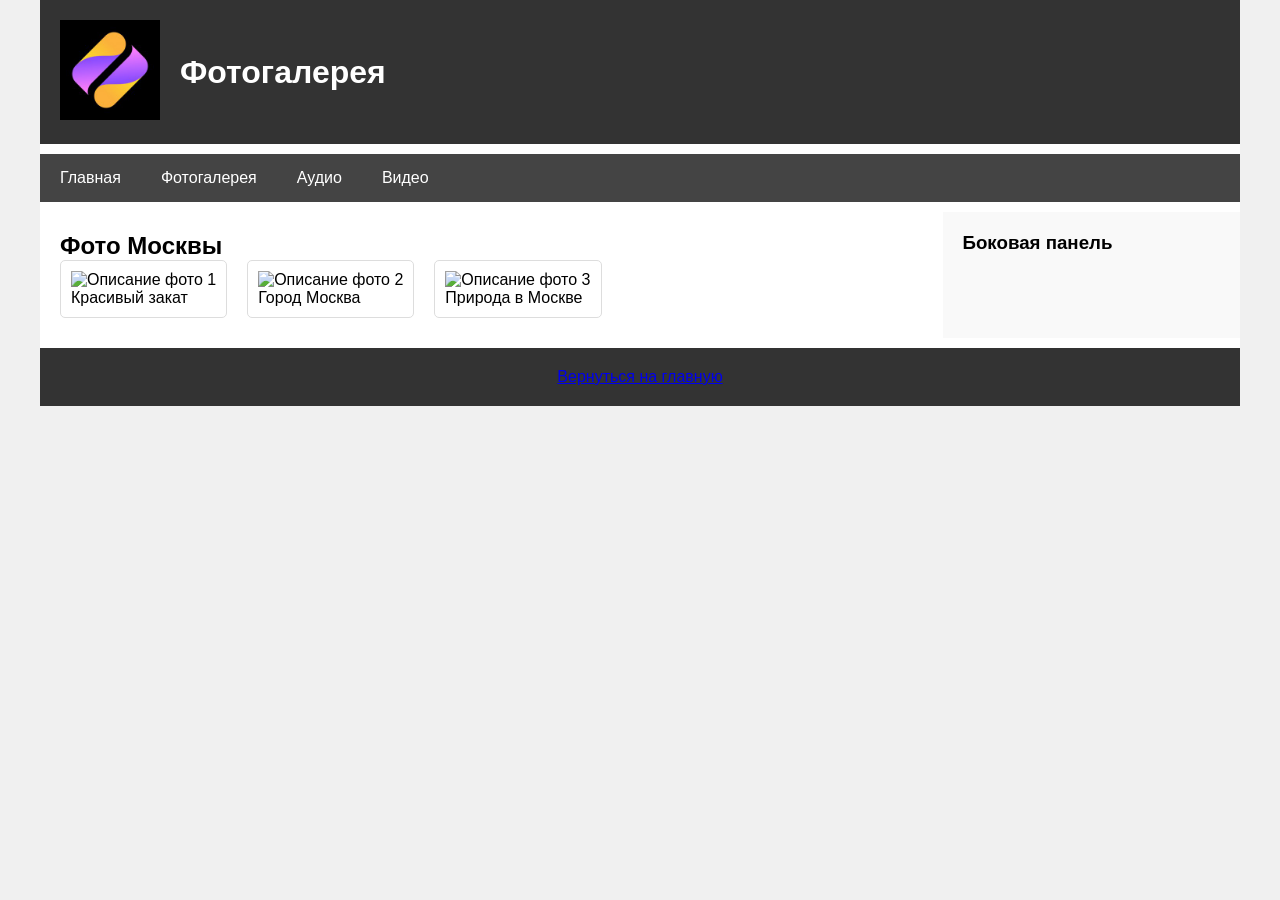
==== page1.html @ d160c9c2 "init" ====
<!doctype html>
<html lang="ru">
<head>
    <meta charset="utf-8" />
    <meta name="viewport" content="width=device-width, initial-scale=1.0">
    <title>Фотогалерея</title>
    <link rel="icon" href="images/favicon.ico" type="image/x-icon" />
    <link rel="stylesheet" href="css/style.css" />
</head>
<body>
    <div class="site-container">
        <header class="site-header">
            <a href="index.html"><img src="images/logo.jpg" alt="Логотип сайта"></a>
            <h1>Фотогалерея</h1>
        </header>

        <nav class="site-nav" aria-label="Навигация">
            <ul>
                <li><a href="index.html">Главная</a></li>
                <li><a href="page1.html">Фотогалерея</a></li>
                <li><a href="page2.html">Аудио</a></li>
                <li><a href="page3.html">Видео</a></li>
            </ul>
        </nav>

        <main class="content">
            <h2> Фото Москвы </h2>
            <div class="gallery">
                <figure>
                    <img src="C:\Users\Muhammadshahboz\Desktop\web-cite\images\photo1.jpg" alt="Описание фото 1" />
                    <figcaption>Красивый закат</figcaption>
                </figure>
                <figure>
                    <img src="C:\Users\Muhammadshahboz\Desktop\web-cite\images\photo2.jpg" alt="Описание фото 2" />
                    <figcaption>Город Москва</figcaption>
                </figure>
                <figure>
                    <img src="C:\Users\Muhammadshahboz\Desktop\web-cite\images\photo3.jpg" alt="Описание фото 3" />
                    <figcaption>Природа в  Москве</figcaption>
                </figure>
            </div>
        </main>

        <aside class="sidebar">
            <h3>Боковая панель</h3>
        </aside>

        <footer class="site-footer">
            <p><a href="index.html">Вернуться на главную</a></p>
        </footer>
    </div>
</body>
</html>
---- css/style.css ----
* {
    margin: 0;
    padding: 0;
    box-sizing: border-box;
}

body {
    font-family: Arial, sans-serif;
    background: #f0f0f0;
}

.site-container {
    max-width: 1200px;
    margin: 0 auto;
    background: white;
    display: grid;
    grid-template-areas: 
        "header header"
        "nav nav"
        "content sidebar"
        "footer footer";
    grid-template-columns: 3fr 1fr;
    gap: 10px;
}

.site-header {
    grid-area: header;
    background: #333;
    color: white;
    padding: 20px;
    display: flex;
    align-items: center;
}

.site-header img {
    max-width: 100px;
    margin-right: 20px;
}

.site-nav {
    grid-area: nav;
    background: #444;
}

.site-nav ul {
    display: flex;
    list-style: none;
}

.site-nav li a {
    display: block;
    padding: 15px 20px;
    color: white;
    text-decoration: none;
}

.site-nav li a:hover {
    background: #666;
}

.content {
    grid-area: content;
    padding: 20px;
}

.sidebar {
    grid-area: sidebar;
    background: #f9f9f9;
    padding: 20px;
}

.site-footer {
    grid-area: footer;
    background: #333;
    color: white;
    text-align: center;
    padding: 20px;
}

.gallery {
    display: flex;
    flex-wrap: wrap;
    gap: 20px;
}

figure {
    border: 1px solid #ddd;
    padding: 10px;
    border-radius: 5px;
}

img {
    max-width: 100%;
    height: auto;
}

audio, video {
    width: 100%;
    margin: 20px 0;
}
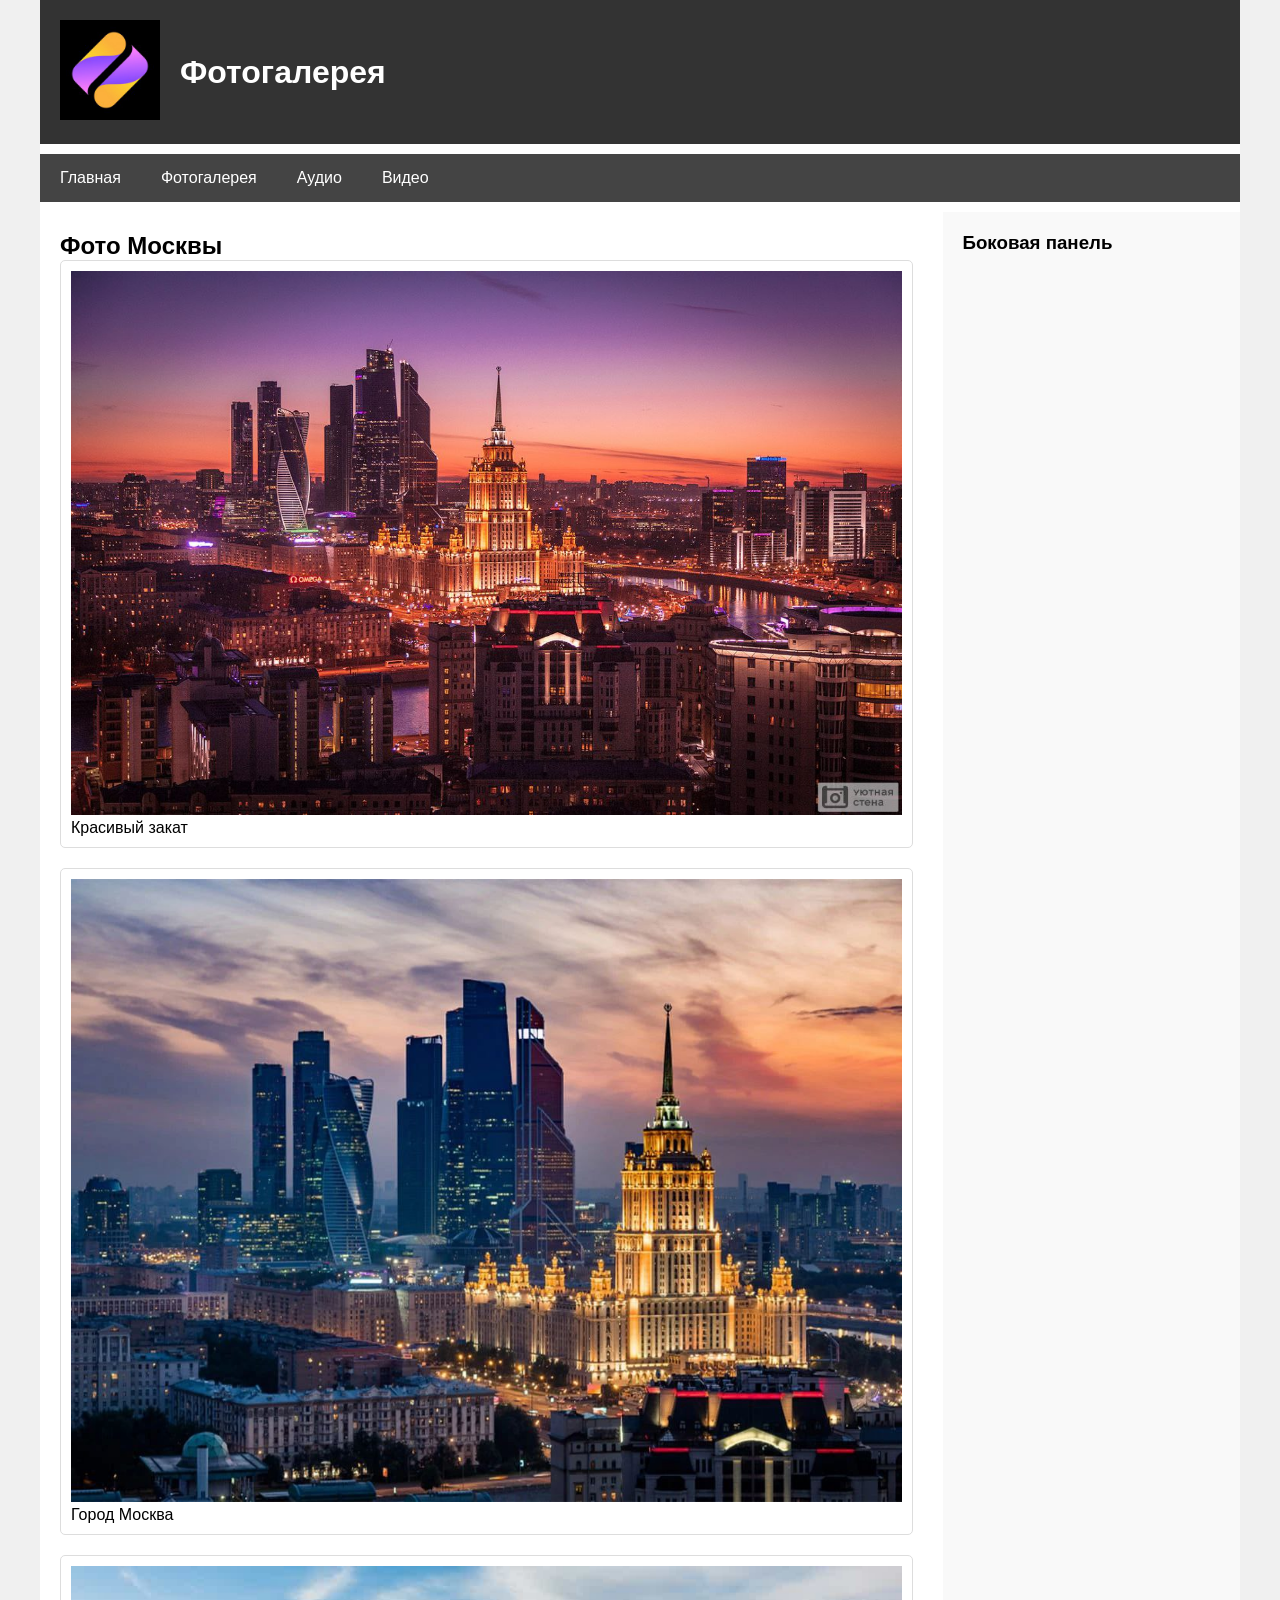
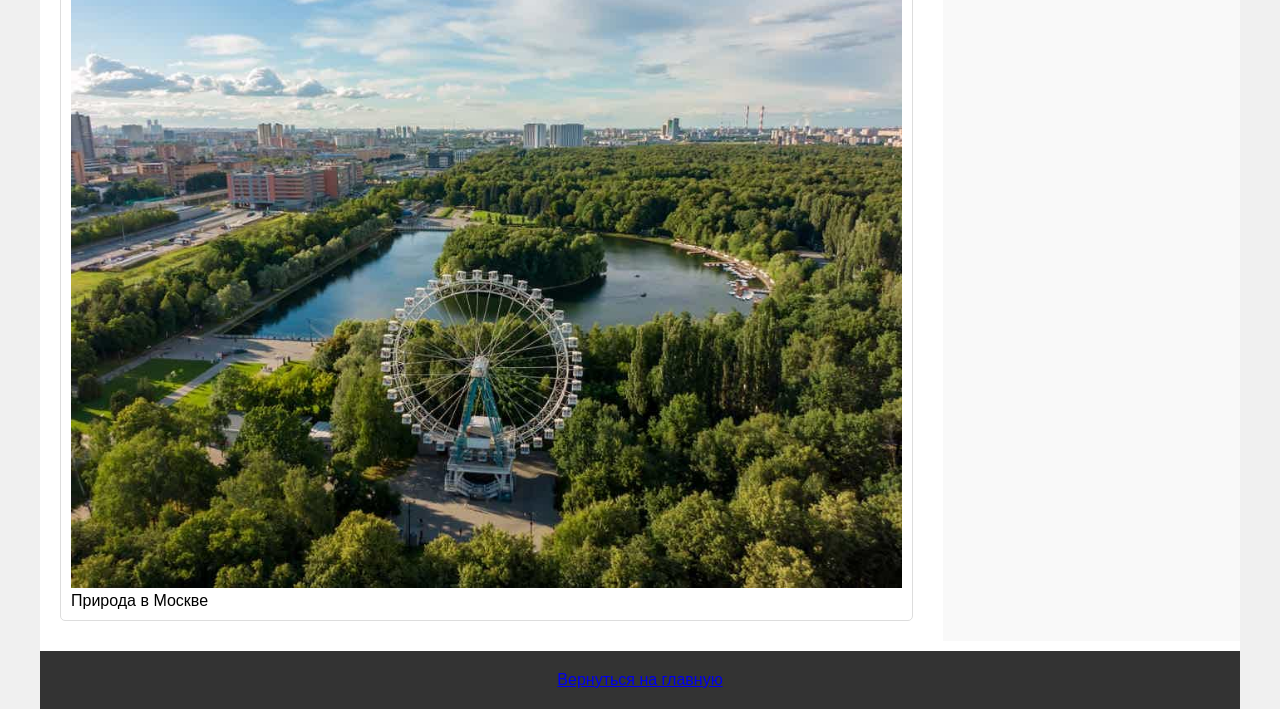
==== commit c3222a3e: "Update page1.html" ====
--- a/page1.html
+++ b/page1.html
@@ -27,15 +27,15 @@
             <h2> Фото Москвы </h2>
             <div class="gallery">
                 <figure>
-                    <img src="C:\Users\Muhammadshahboz\Desktop\web-cite\images\photo1.jpg" alt="Описание фото 1" />
+                    <img src="images/photo1.jpg" alt="Описание фото 1" />
                     <figcaption>Красивый закат</figcaption>
                 </figure>
                 <figure>
-                    <img src="C:\Users\Muhammadshahboz\Desktop\web-cite\images\photo2.jpg" alt="Описание фото 2" />
+                    <img src="images/photo2.jpg" alt="Описание фото 2" />
                     <figcaption>Город Москва</figcaption>
                 </figure>
                 <figure>
-                    <img src="C:\Users\Muhammadshahboz\Desktop\web-cite\images\photo3.jpg" alt="Описание фото 3" />
+                    <img src="images/photo3.jpg" alt="Описание фото 3" />
                     <figcaption>Природа в  Москве</figcaption>
                 </figure>
             </div>
@@ -50,4 +50,4 @@
         </footer>
     </div>
 </body>
-</html>+</html>
